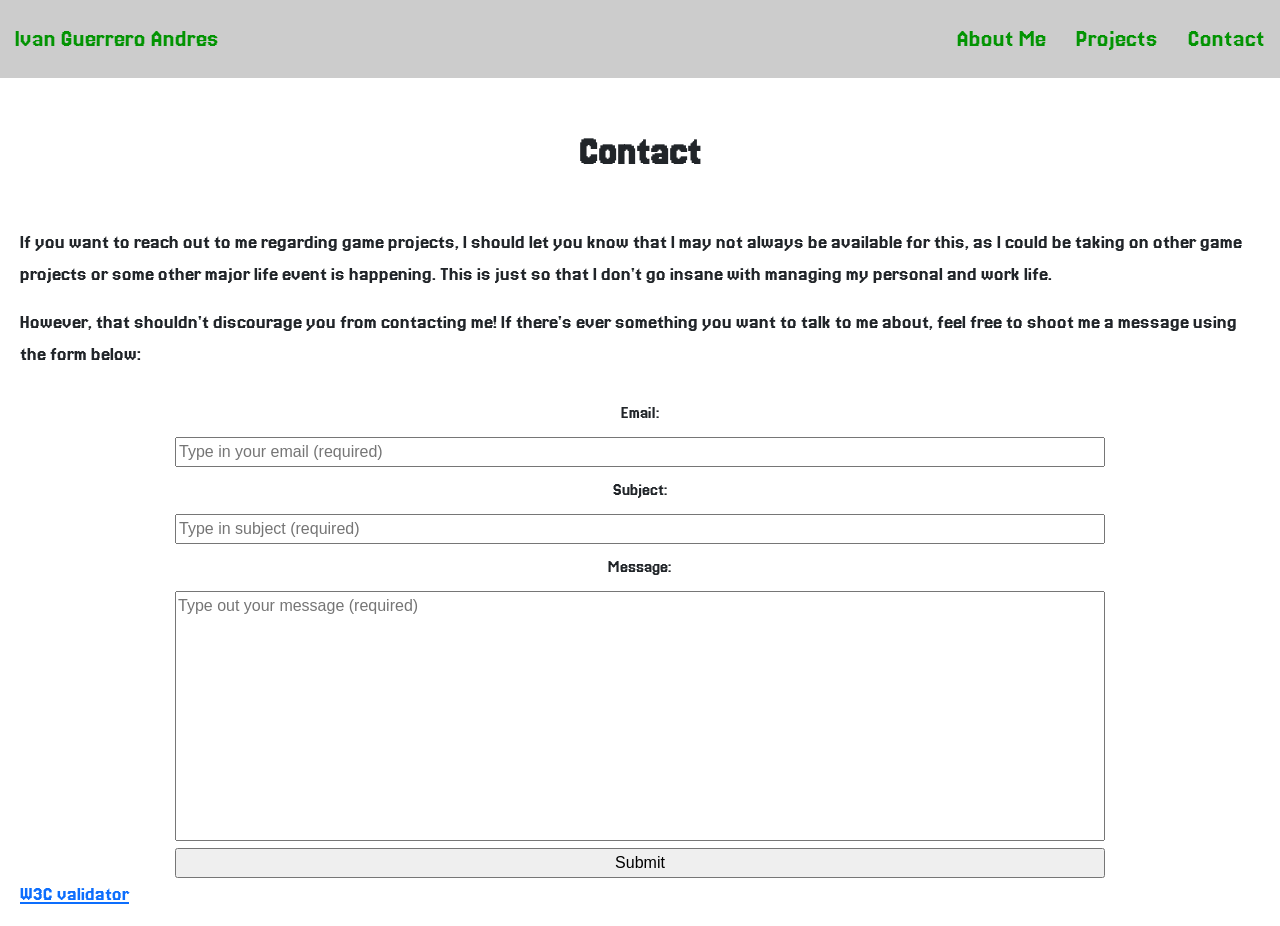
==== contact.html @ 24f620a3 "Manual copying" ====
<!DOCTYPE html>
<html lang="en">

<!--
WRITTEN BY: Ivan Guerrero Andres
EMAIL: guerrei3@uci.edu
-->

  <head>
    <meta charset="utf-8">
    <meta name="viewport" content="width=device-width,initial-scale=1">
    <meta name="author" content="Ivan Guerrero Andres">
    <meta name="description" content="Methods of contacting me">
    <!-- Imported font from Google Fonts -->
    <link rel="preconnect" href="https://fonts.googleapis.com">
    <link rel="preconnect" href="https://fonts.gstatic.com" crossorigin>
    <link href="https://fonts.googleapis.com/css2?family=Jersey+20&display=swap" rel="stylesheet">
    <!-- you would link to an external stylesheet here! -->
    <!-- you would also link to Bootstrap here! -->
    <link href="https://cdn.jsdelivr.net/npm/bootstrap@5.3.8/dist/css/bootstrap.min.css" rel="stylesheet" integrity="sha384-sRIl4kxILFvY47J16cr9ZwB07vP4J8+LH7qKQnuqkuIAvNWLzeN8tE5YBujZqJLB" crossorigin="anonymous">
    <link rel="stylesheet" href="styling.css">
    
    <title>Contact | Ivan Guerrero Andres</title>
  </head>
  <body>
    <!-- Header of the page -->
    <header>
      <div class="topnav">
        <a id="name" href="index.html">Ivan Guerrero Andres</a>
        <a href="contact.html">Contact</a>
        <a href="projects.html">Projects</a>
        <a href="aboutme.html">About Me</a>
      </div>
    </header>
    <!-- Main content of the page -->
    <div class="content">
      <h1 class="title">Contact</h1>
      <p>
        If you want to reach out to me regarding game projects, I should let you know that I may not always be available 
        for this, as I could be taking on other game projects or some other major life event is happening. This is just 
        so that I don't go insane with managing my personal and work life.
      </p>
      <p>
        However, that shouldn't discourage you from contacting me! If there's ever something you want to talk to me about,
        feel free to shoot me a message using the form below:
      </p>
        <form action="mailto:ivang85601@gmail.com" method="post" autocomplete="off">
          <label for="e-mail">Email: </label><br>
          <input type="email" id="e-mail" name="e-mail" placeholder="Type in your email (required)" required><br>
          <label for="subject">Subject: </label><br>
          <input type="text" id="subject" name="subject" placeholder="Type in subject (required)" required><br>
          <label for="message">Message:</label><br>
          <textarea id="message" name="message" placeholder="Type out your message (required)" style="height:250px;" required></textarea>
          <br>
          <input type="submit" value="Submit">
        </form>
      <p>
        <a href="http://validator.w3.org/check?uri=referer">
          W3C validator
        </a>
      </p>
    </div>
  </body>
</html>
---- styling.css ----
body {
    margin: 0px;
    font-family: "Jersey 20", sans-serif;
    font-weight: 400;
    font-style: normal;
}

/* Top bar navigation */
.topnav{
    background-color: #CCCCCC;
    overflow: hidden;
}

.topnav a{
    float: right;
    padding: 20px 15px;
    color: rgb(3, 148, 3);
    text-decoration: none;
    text-align: center;
    font-size: 13pt;
}

.topnav a#name{
    float: left;
}

.topnav a:hover{
    background-color: #222222;
    color: cyan;
}
/* END OF Top bar navigation */

/* Main content */
.content {
    margin-left: 20px;
    margin-right: 20px;
}

.title{
    text-align: center;
    font-weight: bold;
    margin-top: 50px;
    margin-bottom: 50px;
}

.section_title{
    text-align: center;
    text-decoration: underline;
    margin-top: 20px;
    margin-bottom: 30px;
}

.content h3{
    text-align: center;
    margin-top: 20px;
    margin-bottom: 15px;
}

/* END OF Main content */

/* Form styling */
form{
    margin-top: 20px;
    text-align: center;
}

label{
    margin-top: 10px;
    margin-bottom: 10px;
    font-size: 18px;
}

input, textarea{
    width: 75%;
    font-family: sans-serif;
    font-size: 16px;
    resize: none;
}
/* END OF Form styling */



/* Small screens */
@media screen and (max-width: 640px) {
    .row img{
        height: 90px;
    }
}

/* Medium screens */
@media screen and ((min-width: 640px) and (max-width: 1023px)) {
    p{
        font-size: 15pt;
    }
    .topnav a{
        font-size: 17pt;
    }
    .row img{
        height: 180px;
    }
}

/* Large screens */
@media screen and (min-width: 1024px) {
    p{
        font-size: 16pt;
    }
    .topnav a{
        font-size: 19pt;
    }
    .row img{
        height: 180px;
    }
}
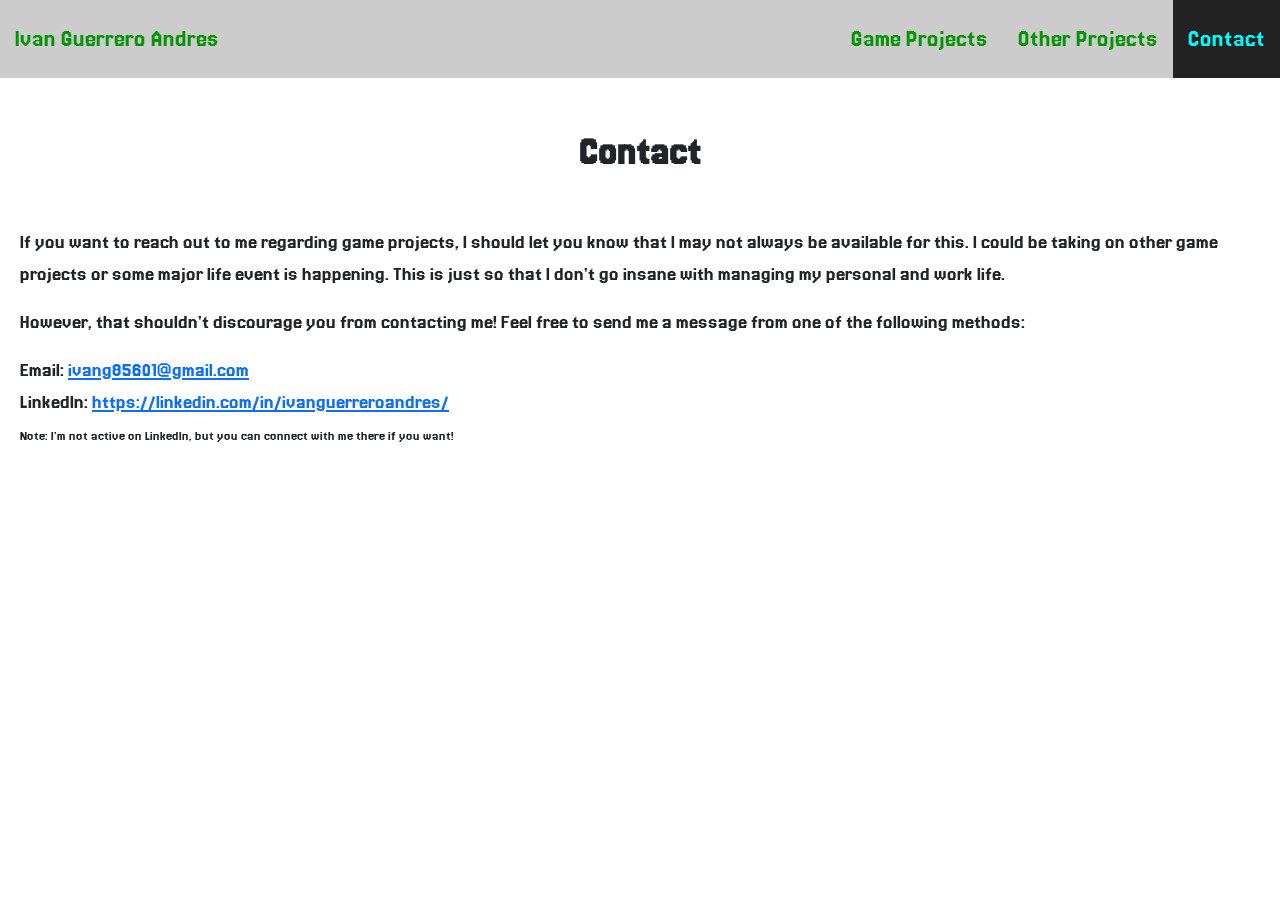
==== commit 7ce8642a: "renaming pages & changing content wip" ====
--- a/contact.html
+++ b/contact.html
@@ -26,10 +26,10 @@
     <!-- Header of the page -->
     <header>
       <div class="topnav">
-        <a id="name" href="index.html">Ivan Guerrero Andres</a>
-        <a href="contact.html">Contact</a>
-        <a href="projects.html">Projects</a>
-        <a href="aboutme.html">About Me</a>
+        <a href="index.html" id="name">Ivan Guerrero Andres</a>
+        <a href="contact.html" id="activetab">Contact</a>
+        <a href="otherprojects.html">Other Projects</a>
+        <a href="gameprojects.html">Game Projects</a>
       </div>
     </header>
     <!-- Main content of the page -->
@@ -37,28 +37,15 @@
       <h1 class="title">Contact</h1>
       <p>
         If you want to reach out to me regarding game projects, I should let you know that I may not always be available 
-        for this, as I could be taking on other game projects or some other major life event is happening. This is just 
-        so that I don't go insane with managing my personal and work life.
+        for this. I could be taking on other game projects or some major life event is happening. This is just so that
+        I don't go insane with managing my personal and work life.
       </p>
       <p>
-        However, that shouldn't discourage you from contacting me! If there's ever something you want to talk to me about,
-        feel free to shoot me a message using the form below:
+        However, that shouldn't discourage you from contacting me! Feel free to send me a message from one of the following methods:
       </p>
-        <form action="mailto:ivang85601@gmail.com" method="post" autocomplete="off">
-          <label for="e-mail">Email: </label><br>
-          <input type="email" id="e-mail" name="e-mail" placeholder="Type in your email (required)" required><br>
-          <label for="subject">Subject: </label><br>
-          <input type="text" id="subject" name="subject" placeholder="Type in subject (required)" required><br>
-          <label for="message">Message:</label><br>
-          <textarea id="message" name="message" placeholder="Type out your message (required)" style="height:250px;" required></textarea>
-          <br>
-          <input type="submit" value="Submit">
-        </form>
-      <p>
-        <a href="http://validator.w3.org/check?uri=referer">
-          W3C validator
-        </a>
-      </p>
+      <p>Email: <a href="mailto:ivang85601@gmail.com">ivang85601@gmail.com</a>
+      <br>
+      LinkedIn: <a href="https://linkedin.com/in/ivanguerreroandres/">https://linkedin.com/in/ivanguerreroandres/</a><br><span id="note">Note: I'm not active on LinkedIn, but you can connect with me there if you want!</span></p>
     </div>
   </body>
 </html>
--- a/styling.css
+++ b/styling.css
@@ -24,7 +24,7 @@
     float: left;
 }
 
-.topnav a:hover{
+.topnav a:hover, #activetab{
     background-color: #222222;
     color: cyan;
 }
@@ -83,7 +83,10 @@
 /* Small screens */
 @media screen and (max-width: 640px) {
     .row img{
-        height: 90px;
+        height: 50px;
+    }
+    #note{
+        font-size: 12px;
     }
 }
 
@@ -98,6 +101,9 @@
     .row img{
         height: 180px;
     }
+    #note{
+        font-size: 13px;
+    }
 }
 
 /* Large screens */
@@ -111,4 +117,7 @@
     .row img{
         height: 180px;
     }
+    #note{
+        font-size: 14px;
+    }
 }
